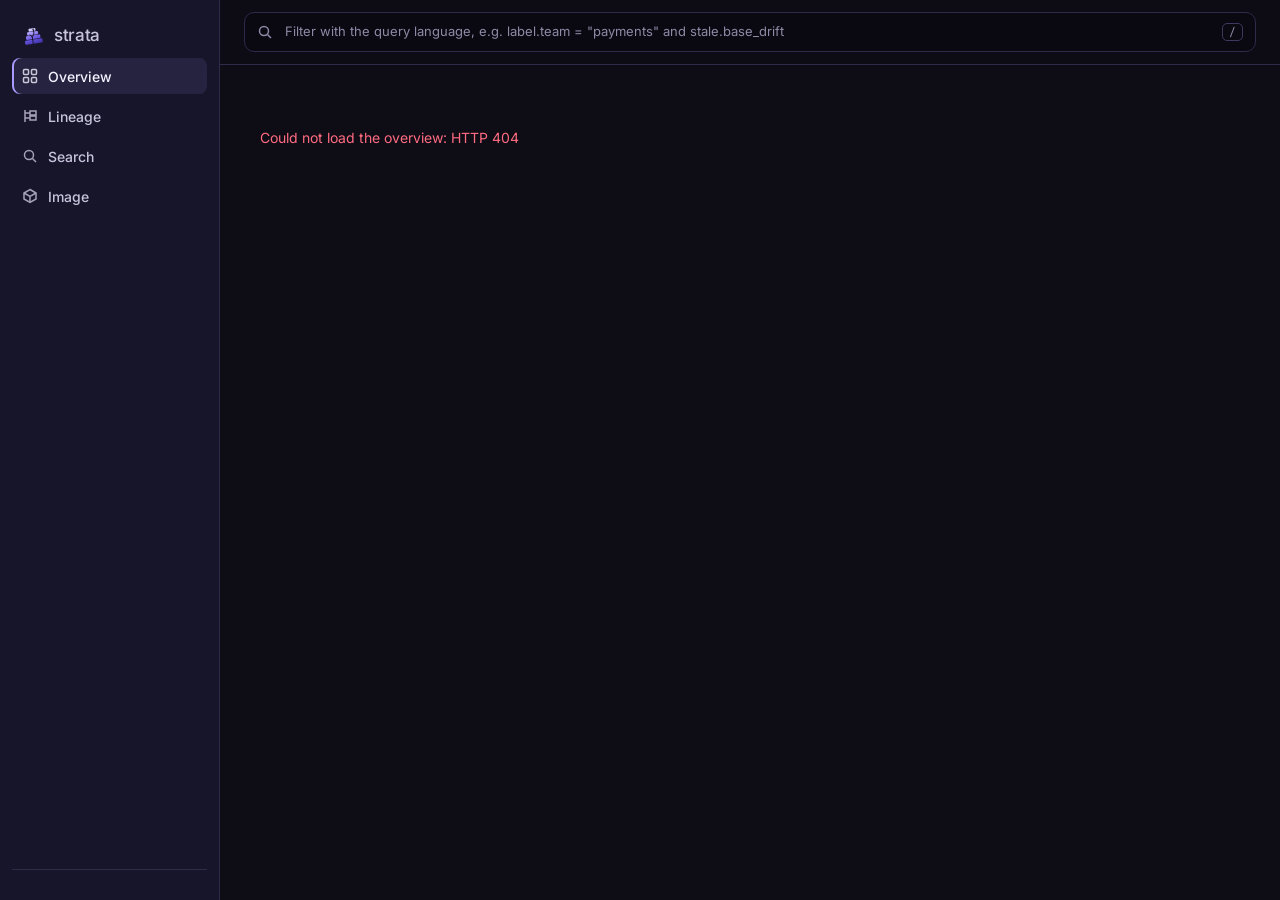
==== internal/web/assets/index.html @ 59643c89 "feat(ui): serve a web UI built for registries with millions of images strata serve now serves a web " ====
<!doctype html>
<html lang="en">
<head>
<meta charset="utf-8">
<meta name="viewport" content="width=device-width, initial-scale=1, viewport-fit=cover">
<title>strata</title>
<link rel="icon" href="logo.svg" type="image/svg+xml">
<link rel="stylesheet" href="app.css">
</head>
<body>
<div class="shell">
  <nav class="rail" aria-label="Views">
    <a class="logo" href="#overview"><img src="logo.svg" alt="" width="22" height="22">strata</a>
    <a href="#overview" data-view="overview"><svg viewBox="0 0 16 16" fill="none" stroke="currentColor" stroke-width="1.5" aria-hidden="true"><rect x="1.5" y="1.5" width="5" height="5" rx="1"/><rect x="9.5" y="1.5" width="5" height="5" rx="1"/><rect x="1.5" y="9.5" width="5" height="5" rx="1"/><rect x="9.5" y="9.5" width="5" height="5" rx="1"/></svg>Overview</a>
    <a href="#lineage" data-view="lineage"><svg viewBox="0 0 16 16" fill="none" stroke="currentColor" stroke-width="1.5" aria-hidden="true"><path d="M3 2v12M3 5h5M3 10h5M8 3h6v4H8zM8 8h6v4H8z"/></svg>Lineage</a>
    <a href="#search" data-view="search"><svg viewBox="0 0 16 16" fill="none" stroke="currentColor" stroke-width="1.5" aria-hidden="true"><circle cx="7" cy="7" r="4.5"/><path d="M10.5 10.5 14 14"/></svg>Search</a>
    <a href="#image" data-view="image"><svg viewBox="0 0 16 16" fill="none" stroke="currentColor" stroke-width="1.5" aria-hidden="true"><path d="M8 1.5 14 5v6l-6 3.5L2 11V5z"/><path d="M2 5l6 3.5L14 5M8 8.5V14.5"/></svg>Image</a>
    <div class="foot" id="foot"></div>
  </nav>
  <div class="main">
    <form class="top" id="qform" role="search">
      <label class="query" for="q">
        <svg width="16" height="16" viewBox="0 0 16 16" fill="none" stroke="currentColor" stroke-width="1.5" aria-hidden="true"><circle cx="7" cy="7" r="4.5"/><path d="M10.5 10.5 14 14"/></svg>
        <input id="q" type="search" autocomplete="off" spellcheck="false" placeholder='Filter with the query language, e.g. label.team = "payments" and stale.base_drift' aria-label="Query">
        <span class="kbd" aria-hidden="true">/</span>
      </label>
    </form>
    <section class="view" id="v-overview" hidden></section>
    <section class="view" id="v-lineage" hidden></section>
    <section class="view" id="v-search" hidden></section>
    <section class="view" id="v-image" hidden></section>
  </div>
</div>
<div class="tip" id="tip" hidden></div>
<div class="toast" id="toast" role="alert" hidden></div>
<script src="app.js"></script>
</body>
</html>
---- internal/web/assets/app.css ----
@font-face { font-family: Inter; src: url(fonts/Inter-Variable.woff2) format("woff2"); font-weight: 100 900; font-display: swap; }
@font-face { font-family: "JetBrains Mono"; src: url(fonts/JetBrainsMono-Variable.woff2) format("woff2"); font-weight: 100 800; font-display: swap; }

/* Layout: app shell. A slim rail of views on the left, a sticky toolbar,
   and one working surface per view. Everything aggregates first and
   drills down on demand, so no view ever draws a million marks. */
:root {
  color-scheme: dark;
  --ink: #0e0d16; --ink-2: #17152a; --ink-3: #221f3a; --ink-4: #0a0912; --line: #2e2a4a; --line-2: #3d3860;
  --brand: #a99bff; --brand-2: #d6cfff; --brand-3: #5b47d6; --brand-wash: rgba(169,155,255,.10);
  --cream: #f4f1ff; --mist: #c9c4dd; --dim: #8e8aa6;
  --fresh: #5fd39a; --drifting: #e8c84a; --stale: #f08a5d; --abandoned: #a3a3ad; --conflict: #ff6b81;
  --sans: Inter, ui-sans-serif, system-ui, -apple-system, "Segoe UI", sans-serif;
  --mono: "JetBrains Mono", ui-monospace, SFMono-Regular, Menlo, Consolas, monospace;
  --row: 40px;
}
* { box-sizing: border-box; }
html, body { height: 100%; }
body { margin: 0; background: var(--ink); color: var(--mist); font: 14px/1.5 var(--sans); -webkit-font-smoothing: antialiased; }
body::before { content: ""; position: fixed; inset: 0 0 auto; height: env(safe-area-inset-top, 0px); z-index: 50; background: var(--ink-2); }
button, input { font: inherit; color: inherit; }
:focus-visible { outline: 2px solid var(--brand); outline-offset: 2px; }
.num { font-variant-numeric: tabular-nums; }
.mono { font-family: var(--mono); font-size: 12.5px; }

.shell { display: grid; grid-template-columns: 220px minmax(0, 1fr); min-height: 100%; }
nav.rail { position: sticky; top: env(safe-area-inset-top, 0px); height: calc(100vh - env(safe-area-inset-top, 0px)); display: flex; flex-direction: column; gap: 4px; padding: 18px 12px; padding-left: max(12px, env(safe-area-inset-left, 0px)); background: var(--ink-2); border-right: 1px solid var(--line); }
.logo { display: flex; align-items: center; gap: 10px; padding: 4px 10px 18px; color: var(--cream); font-weight: 800; letter-spacing: -0.02em; font-size: 17px; }
.logo svg { flex: none; }
.rail a { display: flex; align-items: center; gap: 10px; height: 36px; padding: 0 10px; border-radius: 8px; color: var(--mist); text-decoration: none; font-weight: 500; }
.rail a:hover { background: var(--ink-3); color: var(--cream); }
.rail a[aria-current="page"] { background: var(--brand-wash); color: var(--cream); box-shadow: inset 2px 0 0 var(--brand); }
.rail a svg { width: 16px; height: 16px; flex: none; opacity: .8; }
.rail .foot { margin-top: auto; padding: 12px 10px 0; border-top: 1px solid var(--line); font-size: 12px; color: var(--dim); }
.rail .foot b { display: block; color: var(--mist); font-weight: 500; font-family: var(--mono); font-size: 11.5px; word-break: break-all; }

.main { min-width: 0; display: flex; flex-direction: column; }
.top { position: sticky; top: env(safe-area-inset-top, 0px); z-index: 20; display: flex; align-items: center; gap: 12px; padding-block: 12px; padding-left: max(24px, env(safe-area-inset-left, 0px)); padding-right: max(24px, env(safe-area-inset-right, 0px)); background: rgba(14,13,22,.92); backdrop-filter: blur(8px); border-bottom: 1px solid var(--line); }
.query { flex: 1; min-width: 0; display: flex; align-items: center; gap: 10px; height: 40px; padding: 0 12px; background: var(--ink-4); border: 1px solid var(--line); border-radius: 10px; }
.query:focus-within { border-color: var(--brand-3); box-shadow: 0 0 0 3px rgba(91,71,214,.25); }
.query svg { flex: none; color: var(--dim); }
.query input { flex: 1; min-width: 0; border: 0; background: transparent; outline: none; font-family: var(--mono); font-size: 13px; color: var(--cream); }
.query input::placeholder { color: var(--dim); font-family: var(--sans); }
.kbd { font: 11px var(--mono); color: var(--dim); border: 1px solid var(--line-2); border-radius: 5px; padding: 1px 6px; }

.view { padding-block: 24px 48px; padding-left: max(24px, env(safe-area-inset-left, 0px)); padding-right: max(24px, env(safe-area-inset-right, 0px)); display: grid; gap: 20px; align-content: start; }
.view[hidden] { display: none !important; }
.head { display: flex; align-items: flex-end; justify-content: space-between; gap: 16px; flex-wrap: wrap; }
h1 { margin: 0; font-size: 24px; line-height: 1.2; letter-spacing: -0.02em; color: var(--cream); font-weight: 750; text-wrap: balance; }
h2 { margin: 0; font-size: 13px; letter-spacing: .06em; text-transform: uppercase; color: var(--dim); font-weight: 700; }
.sub { margin: 4px 0 0; color: var(--dim); max-width: 70ch; }
.cmd { display: inline-flex; align-items: center; gap: 8px; max-width: 100%; padding: 6px 8px 6px 12px; border: 1px solid var(--line); border-radius: 8px; background: var(--ink-4); font: 12px var(--mono); color: var(--mist); }
.cmd span { overflow: hidden; text-overflow: ellipsis; white-space: nowrap; min-width: 0; }
.cmd span::before { content: "$ "; color: var(--brand); }
.cmd button { flex: none; border: 1px solid var(--line-2); background: var(--ink-3); border-radius: 6px; padding: 2px 8px; font-size: 11px; cursor: pointer; color: var(--mist); }
.cmd button:hover { color: var(--cream); }

.panel { background: var(--ink-2); border: 1px solid var(--line); border-radius: 12px; min-width: 0; }
.panel > header { display: flex; align-items: center; justify-content: space-between; gap: 12px; padding: 14px 16px; border-bottom: 1px solid var(--line); }
.panel .body { padding: 16px; }

/* KPIs */
.kpis { display: grid; grid-template-columns: repeat(5, minmax(0, 1fr)); gap: 1px; background: var(--line); border: 1px solid var(--line); border-radius: 12px; overflow: hidden; }
.kpi { background: var(--ink-2); padding: 14px 16px; min-width: 0; }
.kpi .k { font-size: 12px; color: var(--dim); }
.kpi .v { margin-top: 2px; font-size: 24px; font-weight: 700; color: var(--cream); letter-spacing: -0.02em; }
.kpi .d { font-size: 12px; color: var(--dim); }
.kpi .d b { font-weight: 600; }
.up { color: var(--stale); } .down { color: var(--fresh); }

/* verdict mix */
.mix { display: flex; height: 10px; border-radius: 5px; overflow: hidden; background: var(--ink-3); }
.mix i { display: block; height: 100%; }
.mixbig { height: 14px; border-radius: 7px; }
.legend { display: flex; gap: 16px; flex-wrap: wrap; margin-top: 10px; font-size: 12.5px; }
.legend span { display: inline-flex; align-items: center; gap: 6px; }
.dot { width: 8px; height: 8px; border-radius: 50%; display: inline-block; flex: none; }

.grid2 { display: grid; grid-template-columns: minmax(0, 1.35fr) minmax(0, 1fr); gap: 20px; }
.bars { display: grid; gap: 10px; }
.bar { display: grid; grid-template-columns: minmax(0, 1fr) auto; gap: 4px 12px; align-items: center; cursor: pointer; padding: 6px 8px; margin: -6px -8px; border-radius: 8px; }
.bar:hover { background: var(--ink-3); }
.bar .n { display: flex; align-items: center; gap: 8px; min-width: 0; color: var(--cream); font-weight: 500; }
.bar .n em { font-style: normal; min-width: 0; overflow: hidden; text-overflow: ellipsis; white-space: nowrap; }
.bar .n .kind { flex: none; }
.bar .c { color: var(--dim); font-size: 12.5px; }
.bar .mix { grid-column: 1 / -1; height: 6px; }

.changes { list-style: none; margin: 0; padding: 0; display: grid; }
.changes li { display: grid; grid-template-columns: 72px minmax(0, 1fr); gap: 12px; padding: 10px 0; border-top: 1px solid var(--line); font-size: 13px; }
.changes li:first-child { border-top: 0; padding-top: 0; }
.changes .when { color: var(--dim); font-family: var(--mono); font-size: 12px; }
.changes b { color: var(--cream); font-weight: 600; }

/* icicle */
.ice { position: relative; }
.ice canvas { width: 100%; display: block; border-radius: 8px; cursor: pointer; }
.cols { display: grid; gap: 4px; margin-bottom: 8px; font-size: 11px; letter-spacing: .06em; text-transform: uppercase; color: var(--dim); font-weight: 700; }
.tip { position: fixed; z-index: 60; pointer-events: none; background: var(--ink-2); border: 1px solid var(--line-2); border-radius: 10px; padding: 10px 12px; font-size: 12.5px; color: var(--mist); box-shadow: 0 12px 32px rgba(0,0,0,.45); max-width: 340px; }
.tip b { display: block; color: var(--cream); font-size: 13px; margin-bottom: 4px; word-break: break-word; }
.tip .mix { margin-top: 8px; height: 6px; }

/* outline */
.crumbs { display: flex; align-items: center; gap: 6px; flex-wrap: wrap; font-size: 13px; color: var(--dim); }
.crumbs button { border: 0; background: none; color: var(--brand); cursor: pointer; padding: 0; }
.crumbs button:hover { text-decoration: underline; }
.toolbar { display: flex; gap: 8px; align-items: center; flex-wrap: wrap; }
.seg { display: inline-flex; border: 1px solid var(--line); border-radius: 8px; overflow: hidden; }
.seg button { border: 0; background: var(--ink-4); color: var(--mist); padding: 6px 12px; font-size: 12.5px; cursor: pointer; }
.seg button + button { border-left: 1px solid var(--line); }
.seg button[aria-pressed="true"] { background: var(--brand-wash); color: var(--cream); }
.outline { overflow-x: auto; }
.otable { min-width: 760px; }
.ohead, .orow { display: grid; grid-template-columns: minmax(280px, 1fr) 96px 180px 64px 72px 84px; align-items: center; gap: 12px; padding: 0 16px; }
.ohead { height: 36px; font-size: 11px; letter-spacing: .06em; text-transform: uppercase; color: var(--dim); font-weight: 700; border-bottom: 1px solid var(--line); }
.ohead .r, .orow .r { text-align: right; }
.vp { position: relative; height: 560px; overflow-y: auto; overscroll-behavior: contain; }
.orow { position: absolute; left: 0; right: 0; height: var(--row); border-bottom: 1px solid rgba(46,42,74,.6); cursor: default; }
.orow:hover { background: var(--ink-3); }
.orow.sel { background: var(--brand-wash); }
.name { display: flex; align-items: center; gap: 6px; min-width: 0; height: 100%; }
.indent { flex: none; height: 100%; display: flex; }
.indent i { width: 18px; height: 100%; border-left: 1px solid var(--line); margin-left: 8px; display: block; }
.indent i:first-child { margin-left: 0; }
.tw { flex: none; width: 22px; height: 22px; border-radius: 6px; border: 0; background: none; color: var(--dim); cursor: pointer; display: grid; place-items: center; padding: 0; }
.tw:hover { background: var(--line); color: var(--cream); }
.tw svg { transition: transform .15s; }
.tw[aria-expanded="true"] svg { transform: rotate(90deg); }
.tw.leaf { visibility: hidden; }
.label { min-width: 0; overflow: hidden; text-overflow: ellipsis; white-space: nowrap; color: var(--cream); }
.label .t { color: var(--dim); }
.label button { border: 0; background: none; padding: 0; color: inherit; cursor: pointer; font: inherit; text-align: left; max-width: 100%; overflow: hidden; text-overflow: ellipsis; white-space: nowrap; }
.label button:hover { color: var(--brand-2); text-decoration: underline; text-underline-offset: 3px; }
.kind { flex: none; font-size: 10.5px; letter-spacing: .04em; text-transform: uppercase; padding: 1px 6px; border-radius: 4px; border: 1px solid var(--line-2); color: var(--dim); }
.kind.ext { color: var(--brand); border-color: rgba(169,155,255,.4); }
.kind.eol { color: var(--stale); border-color: rgba(240,138,93,.45); }
.kind.ph { border-style: dashed; }
.kind.prev { color: var(--drifting); border-color: rgba(232,200,74,.4); }
.cnt { color: var(--cream); }
.pct { color: var(--dim); font-size: 12.5px; }
.pct.hot { color: var(--stale); font-weight: 600; }
.drift { font-size: 12.5px; color: var(--dim); }
.drift.bad { color: var(--drifting); }
.more { position: absolute; left: 0; right: 0; height: var(--row); display: flex; align-items: center; padding: 0 16px; gap: 10px; border-bottom: 1px solid rgba(46,42,74,.6); }
.more button { border: 1px dashed var(--line-2); background: none; color: var(--brand); border-radius: 6px; padding: 3px 10px; font-size: 12.5px; cursor: pointer; }
.more button:hover { border-style: solid; }
.skel { height: 10px; border-radius: 5px; background: linear-gradient(90deg, var(--ink-3), var(--line), var(--ink-3)); background-size: 200% 100%; animation: sh 1.1s infinite linear; }
@keyframes sh { to { background-position: -200% 0; } }

/* search */
.searchgrid { display: grid; grid-template-columns: 240px minmax(0, 1fr); gap: 20px; align-items: start; }
.facets { display: grid; gap: 18px; position: sticky; top: calc(env(safe-area-inset-top, 0px) + 80px); }
.facet h3 { margin: 0 0 6px; font-size: 11px; letter-spacing: .06em; text-transform: uppercase; color: var(--dim); font-weight: 700; }
.fv { display: grid; grid-template-columns: 16px minmax(0, 1fr) auto; align-items: center; gap: 8px; width: 100%; border: 0; background: none; padding: 4px 6px; margin: 0 -6px; border-radius: 6px; cursor: pointer; text-align: left; color: var(--mist); font-size: 13px; }
.fv:hover { background: var(--ink-3); }
.fv .box { width: 14px; height: 14px; border-radius: 4px; border: 1px solid var(--line-2); display: grid; place-items: center; }
.fv[aria-pressed="true"] .box { background: var(--brand-3); border-color: var(--brand-3); }
.fv[aria-pressed="true"] .box::after { content: ""; width: 7px; height: 4px; border-left: 2px solid #fff; border-bottom: 2px solid #fff; transform: rotate(-45deg) translate(1px, -1px); }
.fv .l { overflow: hidden; text-overflow: ellipsis; white-space: nowrap; }
.fv .c { color: var(--dim); font-size: 12px; }
.fv .fbar { grid-column: 2 / -1; height: 3px; border-radius: 2px; background: var(--ink-3); overflow: hidden; margin-top: -2px; }
.fv .fbar i { display: block; height: 100%; background: var(--line-2); }
.chips { display: flex; gap: 6px; flex-wrap: wrap; }
.chip { border: 1px solid var(--line); background: var(--ink-4); color: var(--mist); border-radius: 999px; padding: 4px 10px; font: 12px var(--mono); cursor: pointer; }
.chip:hover { border-color: var(--brand-3); color: var(--cream); }
.rtable { overflow-x: auto; }
table { width: 100%; border-collapse: collapse; min-width: 720px; }
th { text-align: left; font-size: 11px; letter-spacing: .06em; text-transform: uppercase; color: var(--dim); font-weight: 700; padding: 10px 12px; border-bottom: 1px solid var(--line); white-space: nowrap; }
td { padding: 9px 12px; border-bottom: 1px solid rgba(46,42,74,.6); white-space: nowrap; font-size: 13px; }
tbody tr { cursor: pointer; }
tbody tr:hover td { background: var(--ink-3); }
td.r, th.r { text-align: right; }
.pill { display: inline-flex; align-items: center; gap: 6px; font-size: 12px; font-weight: 600; padding: 2px 9px 2px 7px; border-radius: 999px; background: var(--ink-4); border: 1px solid var(--line); color: var(--cream); }
.pager { display: flex; align-items: center; justify-content: space-between; gap: 12px; padding: 12px 16px; font-size: 13px; color: var(--dim); flex-wrap: wrap; }
.pager button { border: 1px solid var(--line); background: var(--ink-4); color: var(--mist); border-radius: 8px; padding: 5px 12px; cursor: pointer; }
.pager button:disabled { opacity: .4; cursor: default; }

/* image page */
.imghead { display: flex; gap: 16px; align-items: flex-start; justify-content: space-between; flex-wrap: wrap; }
.digest { font: 12.5px var(--mono); color: var(--dim); word-break: break-all; margin-top: 6px; }
.reasons { list-style: none; margin: 0; padding: 0; display: grid; gap: 8px; }
.reasons li { display: grid; grid-template-columns: 10px minmax(0, 1fr); gap: 10px; align-items: baseline; }
.reasons li .dot { transform: translateY(-1px); }
.chain { overflow-x: auto; padding-bottom: 4px; }
.chain svg { display: block; }
.kv { display: grid; grid-template-columns: 140px minmax(0, 1fr); gap: 6px 16px; font-size: 13px; margin: 0; }
.kv dt { color: var(--dim); }
.kv dd { margin: 0; color: var(--mist); word-break: break-word; }
table.layers { min-width: 0; }
.layers td:nth-child(3) { white-space: normal; color: var(--dim); font-family: var(--mono); font-size: 12px; }
td.trunc { max-width: 220px; overflow: hidden; text-overflow: ellipsis; }
.find { display: grid; gap: 8px; }
.find div { display: flex; gap: 10px; align-items: baseline; font-size: 13px; }
.find div::before { content: "!"; flex: none; width: 18px; height: 18px; border-radius: 50%; display: grid; place-items: center; font-weight: 800; font-size: 11px; color: var(--ink); background: var(--stale); }

@media (max-width: 1100px) {
  .kpis { grid-template-columns: repeat(3, minmax(0, 1fr)); }
  .kpi:last-child { grid-column: span 2; }
  .grid2 { grid-template-columns: minmax(0, 1fr); }
}
@media (max-width: 860px) {
  .shell { grid-template-columns: minmax(0, 1fr); }
  nav.rail { position: sticky; top: env(safe-area-inset-top, 0px); z-index: 30; height: auto; flex-direction: row; align-items: center; overflow-x: auto; padding: 8px max(16px, env(safe-area-inset-right, 0px)) 8px max(16px, env(safe-area-inset-left, 0px)); border-right: 0; border-bottom: 1px solid var(--line); }
  .logo { padding: 0 8px 0 0; font-size: 15px; }
  .rail a { flex: none; height: 32px; }
  .rail a[aria-current="page"] { box-shadow: inset 0 -2px 0 var(--brand); }
  .rail .foot { display: none; }
  .top { top: calc(env(safe-area-inset-top, 0px) + 49px); padding-left: max(16px, env(safe-area-inset-left, 0px)); padding-right: max(16px, env(safe-area-inset-right, 0px)); flex-wrap: wrap; }
  .view { padding-left: max(16px, env(safe-area-inset-left, 0px)); padding-right: max(16px, env(safe-area-inset-right, 0px)); }
  .kpis { grid-template-columns: repeat(2, minmax(0, 1fr)); }
  .kpi:last-child { grid-column: 1 / -1; }
  .query { flex-basis: 100%; }
  .searchgrid { grid-template-columns: minmax(0, 1fr); }
  .facets { position: static; grid-template-columns: repeat(2, minmax(0, 1fr)); }
  .kv { grid-template-columns: 110px minmax(0, 1fr); }
  .vp { height: 62vh; }
}
@media (prefers-reduced-motion: reduce) { * { animation: none !important; transition: none !important; } }

/* additions for the live UI */
.logo { text-decoration: none; }
.logo img { flex: none; }
.loading { color: var(--dim); padding: 24px 16px; }
.err { color: var(--conflict); }
.empty-state { color: var(--dim); padding: 28px 16px; text-align: center; }
.toast { position: fixed; z-index: 70; right: max(16px, env(safe-area-inset-right, 0px)); bottom: max(16px, env(safe-area-inset-bottom, 0px)); max-width: 420px; background: var(--ink-2); border: 1px solid var(--conflict); color: var(--cream); padding: 10px 14px; border-radius: 10px; font-size: 13px; box-shadow: 0 12px 32px rgba(0,0,0,.45); }
.qerr { margin: 0; color: var(--conflict); font: 12.5px var(--mono); }
.linkish { border: 0; background: none; padding: 0; color: var(--brand); cursor: pointer; font: inherit; }
.linkish:hover { text-decoration: underline; }
.trunc { max-width: 240px; overflow: hidden; text-overflow: ellipsis; }
table.layers { min-width: 0; }
.layers td:nth-child(3) { white-space: normal; color: var(--dim); font-family: var(--mono); font-size: 12px; }
.kpi .v small { font-size: 14px; color: var(--dim); font-weight: 500; }
.head > * { min-width: 0; max-width: 100%; }
.cmd { min-width: 0; }
.view { grid-template-columns: minmax(0, 1fr); }
#searchcmd, #lincmd { display: block; min-width: 0; max-width: 100%; }
.kv dt { overflow-wrap: anywhere; }
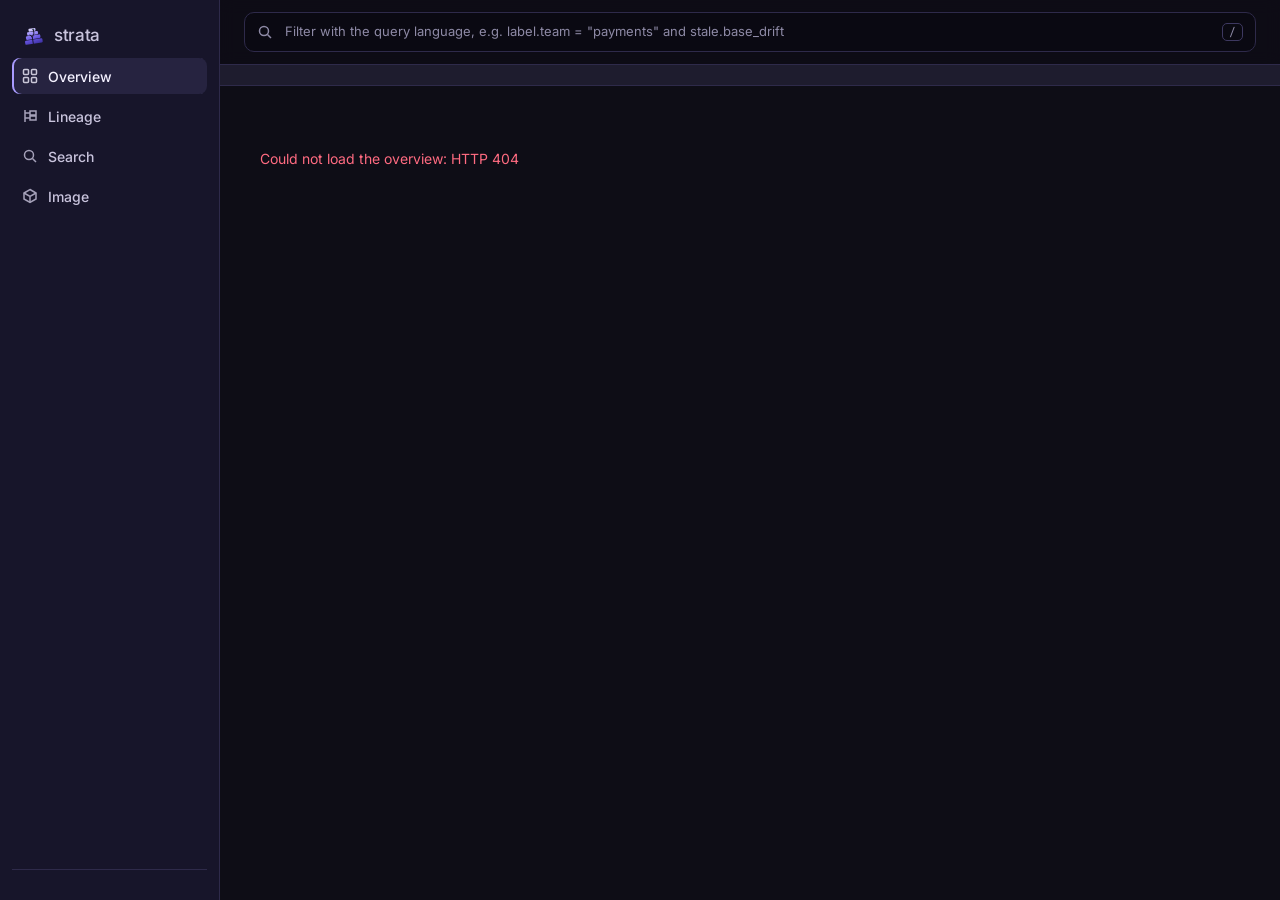
==== commit 0ef1d7e9: "feat(serve): index in the background with the UI live, plus scaling guide strata serve --reindex-eve" ====
--- a/internal/web/assets/index.html
+++ b/internal/web/assets/index.html
@@ -25,6 +25,7 @@
         <span class="kbd" aria-hidden="true">/</span>
       </label>
     </form>
+    <div class="indexing" id="indexing" role="status" aria-live="polite" hidden></div>
     <section class="view" id="v-overview" hidden></section>
     <section class="view" id="v-lineage" hidden></section>
     <section class="view" id="v-search" hidden></section>
--- a/internal/web/assets/app.css
+++ b/internal/web/assets/app.css
@@ -224,6 +224,14 @@
 .err { color: var(--conflict); }
 .empty-state { color: var(--dim); padding: 28px 16px; text-align: center; }
 .toast { position: fixed; z-index: 70; right: max(16px, env(safe-area-inset-right, 0px)); bottom: max(16px, env(safe-area-inset-bottom, 0px)); max-width: 420px; background: var(--ink-2); border: 1px solid var(--conflict); color: var(--cream); padding: 10px 14px; border-radius: 10px; font-size: 13px; box-shadow: 0 12px 32px rgba(0,0,0,.45); }
+.indexing { display: flex; flex-wrap: wrap; align-items: center; gap: 6px 14px; padding: 10px 24px; padding-left: max(24px, env(safe-area-inset-left, 0px)); padding-right: max(24px, env(safe-area-inset-right, 0px)); background: var(--brand-wash); border-bottom: 1px solid var(--line); font-size: 13px; color: var(--mist); }
+.indexing b { color: var(--cream); font-weight: 600; }
+.indexing .ibar { flex: 1 1 120px; max-width: 240px; height: 4px; border-radius: 2px; background: var(--ink-3); overflow: hidden; }
+.indexing .ibar i { display: block; height: 100%; background: var(--brand); transition: width .4s ease; }
+.indexing .when { color: var(--dim); }
+.indexing button { margin-left: auto; height: 28px; padding: 0 12px; border-radius: 7px; border: 1px solid var(--brand-3); background: var(--ink-2); color: var(--cream); cursor: pointer; font-size: 12.5px; }
+.indexing button:hover { background: var(--ink-3); }
+.indexing.err { background: rgba(255,107,129,.08); }
 .qerr { margin: 0; color: var(--conflict); font: 12.5px var(--mono); }
 .linkish { border: 0; background: none; padding: 0; color: var(--brand); cursor: pointer; font: inherit; }
 .linkish:hover { text-decoration: underline; }
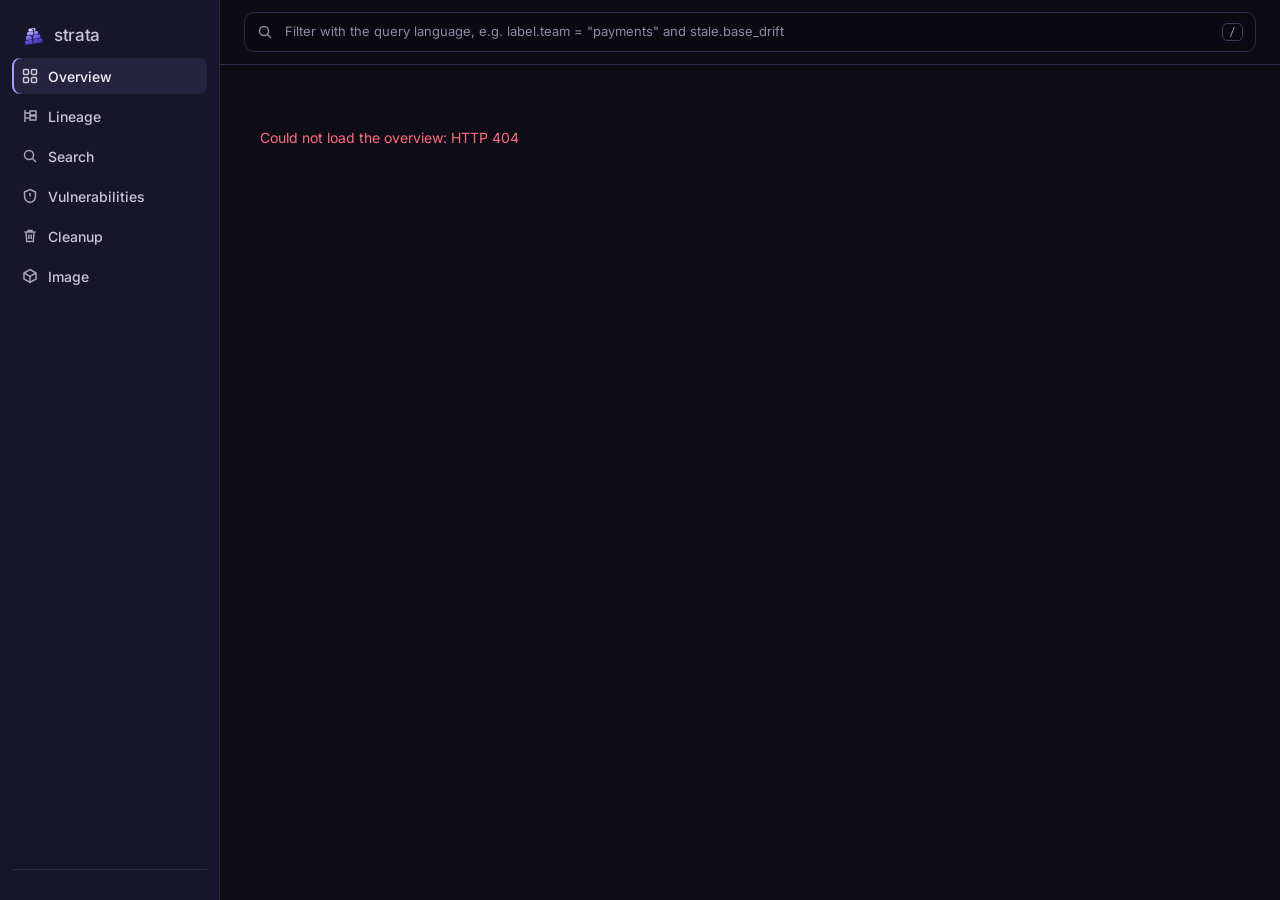
==== commit 59cadbf8: "feat: vulnerability blast radius and cleanup recommendations Vulnerabilities, from the registry's ow" ====
--- a/internal/web/assets/index.html
+++ b/internal/web/assets/index.html
@@ -14,6 +14,8 @@
     <a href="#overview" data-view="overview"><svg viewBox="0 0 16 16" fill="none" stroke="currentColor" stroke-width="1.5" aria-hidden="true"><rect x="1.5" y="1.5" width="5" height="5" rx="1"/><rect x="9.5" y="1.5" width="5" height="5" rx="1"/><rect x="1.5" y="9.5" width="5" height="5" rx="1"/><rect x="9.5" y="9.5" width="5" height="5" rx="1"/></svg>Overview</a>
     <a href="#lineage" data-view="lineage"><svg viewBox="0 0 16 16" fill="none" stroke="currentColor" stroke-width="1.5" aria-hidden="true"><path d="M3 2v12M3 5h5M3 10h5M8 3h6v4H8zM8 8h6v4H8z"/></svg>Lineage</a>
     <a href="#search" data-view="search"><svg viewBox="0 0 16 16" fill="none" stroke="currentColor" stroke-width="1.5" aria-hidden="true"><circle cx="7" cy="7" r="4.5"/><path d="M10.5 10.5 14 14"/></svg>Search</a>
+    <a href="#vulns" data-view="vulns"><svg viewBox="0 0 16 16" fill="none" stroke="currentColor" stroke-width="1.5" aria-hidden="true"><path d="M8 1.5 13.5 4v4c0 3.2-2.3 5.6-5.5 6.5C4.8 13.6 2.5 11.2 2.5 8V4z"/><path d="M8 5v3.5M8 10.8v.2"/></svg>Vulnerabilities</a>
+    <a href="#cleanup" data-view="cleanup"><svg viewBox="0 0 16 16" fill="none" stroke="currentColor" stroke-width="1.5" aria-hidden="true"><path d="M2.5 4h11M6 4V2.5h4V4M4 4l.7 9.5h6.6L12 4M6.8 6.5v4.5M9.2 6.5v4.5"/></svg>Cleanup</a>
     <a href="#image" data-view="image"><svg viewBox="0 0 16 16" fill="none" stroke="currentColor" stroke-width="1.5" aria-hidden="true"><path d="M8 1.5 14 5v6l-6 3.5L2 11V5z"/><path d="M2 5l6 3.5L14 5M8 8.5V14.5"/></svg>Image</a>
     <div class="foot" id="foot"></div>
   </nav>
@@ -29,6 +31,8 @@
     <section class="view" id="v-overview" hidden></section>
     <section class="view" id="v-lineage" hidden></section>
     <section class="view" id="v-search" hidden></section>
+    <section class="view" id="v-vulns" hidden></section>
+    <section class="view" id="v-cleanup" hidden></section>
     <section class="view" id="v-image" hidden></section>
   </div>
 </div>
--- a/internal/web/assets/app.css
+++ b/internal/web/assets/app.css
@@ -224,6 +224,11 @@
 .err { color: var(--conflict); }
 .empty-state { color: var(--dim); padding: 28px 16px; text-align: center; }
 .toast { position: fixed; z-index: 70; right: max(16px, env(safe-area-inset-right, 0px)); bottom: max(16px, env(safe-area-inset-bottom, 0px)); max-width: 420px; background: var(--ink-2); border: 1px solid var(--conflict); color: var(--cream); padding: 10px 14px; border-radius: 10px; font-size: 13px; box-shadow: 0 12px 32px rgba(0,0,0,.45); }
+.pending { margin: 0 0 16px; padding: 12px 16px; border-radius: 10px; border: 1px solid var(--line-2); background: var(--brand-wash); color: var(--mist); font-size: 13.5px; line-height: 1.55; }
+.pending b { color: var(--cream); }
+.pending code { font-family: var(--mono); font-size: 12.5px; color: var(--brand-2); }
+.empty-state .pending { display: inline-block; max-width: 640px; margin: 0; text-align: left; }
+.indexing[hidden] { display: none; }
 .indexing { display: flex; flex-wrap: wrap; align-items: center; gap: 6px 14px; padding: 10px 24px; padding-left: max(24px, env(safe-area-inset-left, 0px)); padding-right: max(24px, env(safe-area-inset-right, 0px)); background: var(--brand-wash); border-bottom: 1px solid var(--line); font-size: 13px; color: var(--mist); }
 .indexing b { color: var(--cream); font-weight: 600; }
 .indexing .ibar { flex: 1 1 120px; max-width: 240px; height: 4px; border-radius: 2px; background: var(--ink-3); overflow: hidden; }
@@ -244,3 +249,8 @@
 .view { grid-template-columns: minmax(0, 1fr); }
 #searchcmd, #lincmd { display: block; min-width: 0; max-width: 100%; }
 .kv dt { overflow-wrap: anywhere; }
+.sev { color: var(--mist); }
+.sev.crit { color: var(--conflict); font-weight: 700; }
+.sev.high { color: var(--stale); font-weight: 600; }
+.chip[aria-pressed="true"] { border-color: var(--brand); color: var(--cream); background: var(--brand-wash); }
+.kpi a.chip { font-family: var(--sans); font-size: 13px; text-decoration: none; }
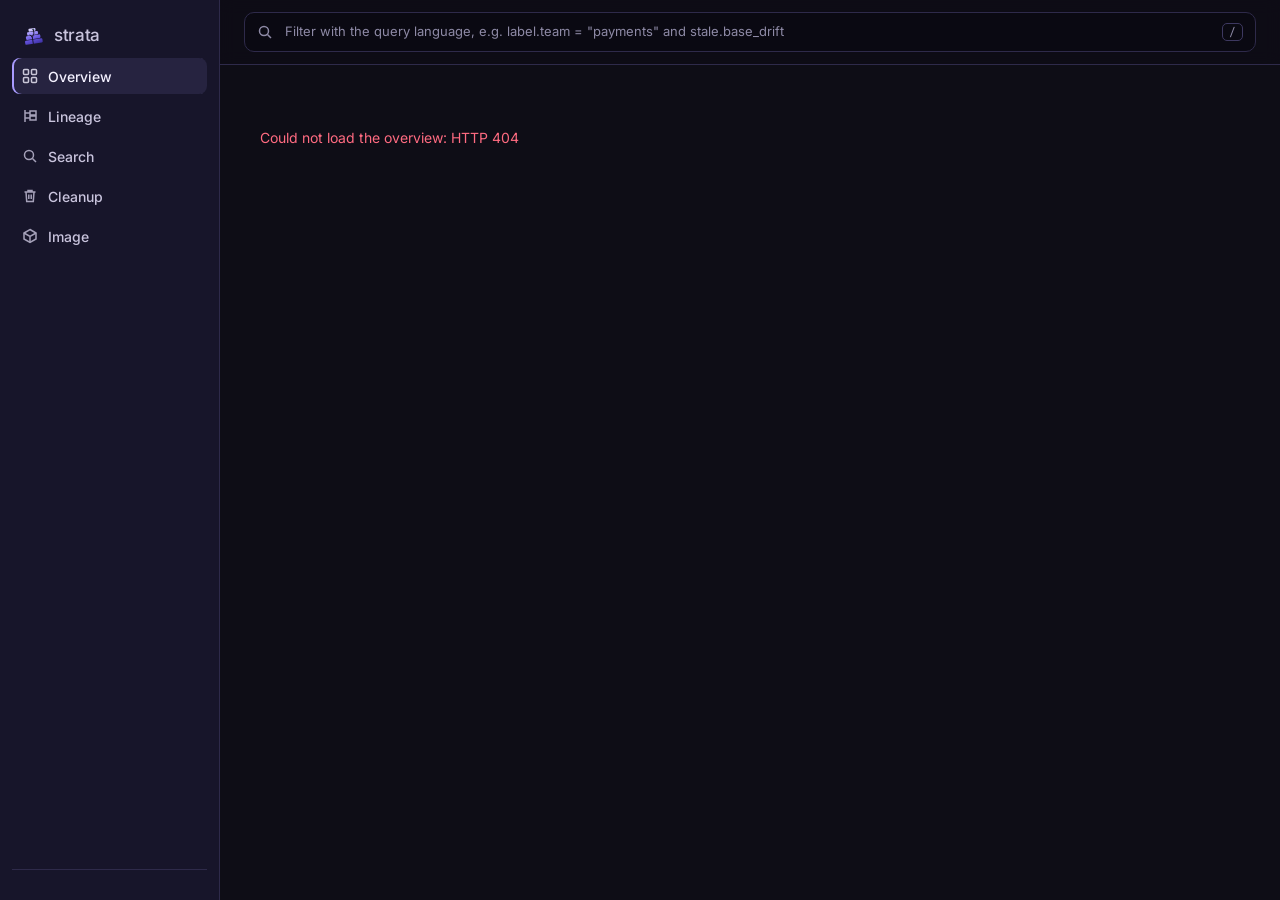
==== commit a2c0187b: "feat: cleanup recommendations and ECR lifecycle policies strata cleanup lists deletion candidates: a" ====
--- a/internal/web/assets/index.html
+++ b/internal/web/assets/index.html
@@ -14,7 +14,6 @@
     <a href="#overview" data-view="overview"><svg viewBox="0 0 16 16" fill="none" stroke="currentColor" stroke-width="1.5" aria-hidden="true"><rect x="1.5" y="1.5" width="5" height="5" rx="1"/><rect x="9.5" y="1.5" width="5" height="5" rx="1"/><rect x="1.5" y="9.5" width="5" height="5" rx="1"/><rect x="9.5" y="9.5" width="5" height="5" rx="1"/></svg>Overview</a>
     <a href="#lineage" data-view="lineage"><svg viewBox="0 0 16 16" fill="none" stroke="currentColor" stroke-width="1.5" aria-hidden="true"><path d="M3 2v12M3 5h5M3 10h5M8 3h6v4H8zM8 8h6v4H8z"/></svg>Lineage</a>
     <a href="#search" data-view="search"><svg viewBox="0 0 16 16" fill="none" stroke="currentColor" stroke-width="1.5" aria-hidden="true"><circle cx="7" cy="7" r="4.5"/><path d="M10.5 10.5 14 14"/></svg>Search</a>
-    <a href="#vulns" data-view="vulns"><svg viewBox="0 0 16 16" fill="none" stroke="currentColor" stroke-width="1.5" aria-hidden="true"><path d="M8 1.5 13.5 4v4c0 3.2-2.3 5.6-5.5 6.5C4.8 13.6 2.5 11.2 2.5 8V4z"/><path d="M8 5v3.5M8 10.8v.2"/></svg>Vulnerabilities</a>
     <a href="#cleanup" data-view="cleanup"><svg viewBox="0 0 16 16" fill="none" stroke="currentColor" stroke-width="1.5" aria-hidden="true"><path d="M2.5 4h11M6 4V2.5h4V4M4 4l.7 9.5h6.6L12 4M6.8 6.5v4.5M9.2 6.5v4.5"/></svg>Cleanup</a>
     <a href="#image" data-view="image"><svg viewBox="0 0 16 16" fill="none" stroke="currentColor" stroke-width="1.5" aria-hidden="true"><path d="M8 1.5 14 5v6l-6 3.5L2 11V5z"/><path d="M2 5l6 3.5L14 5M8 8.5V14.5"/></svg>Image</a>
     <div class="foot" id="foot"></div>
@@ -31,7 +30,6 @@
     <section class="view" id="v-overview" hidden></section>
     <section class="view" id="v-lineage" hidden></section>
     <section class="view" id="v-search" hidden></section>
-    <section class="view" id="v-vulns" hidden></section>
     <section class="view" id="v-cleanup" hidden></section>
     <section class="view" id="v-image" hidden></section>
   </div>
--- a/internal/web/assets/app.css
+++ b/internal/web/assets/app.css
@@ -249,8 +249,5 @@
 .view { grid-template-columns: minmax(0, 1fr); }
 #searchcmd, #lincmd { display: block; min-width: 0; max-width: 100%; }
 .kv dt { overflow-wrap: anywhere; }
-.sev { color: var(--mist); }
-.sev.crit { color: var(--conflict); font-weight: 700; }
-.sev.high { color: var(--stale); font-weight: 600; }
 .chip[aria-pressed="true"] { border-color: var(--brand); color: var(--cream); background: var(--brand-wash); }
 .kpi a.chip { font-family: var(--sans); font-size: 13px; text-decoration: none; }
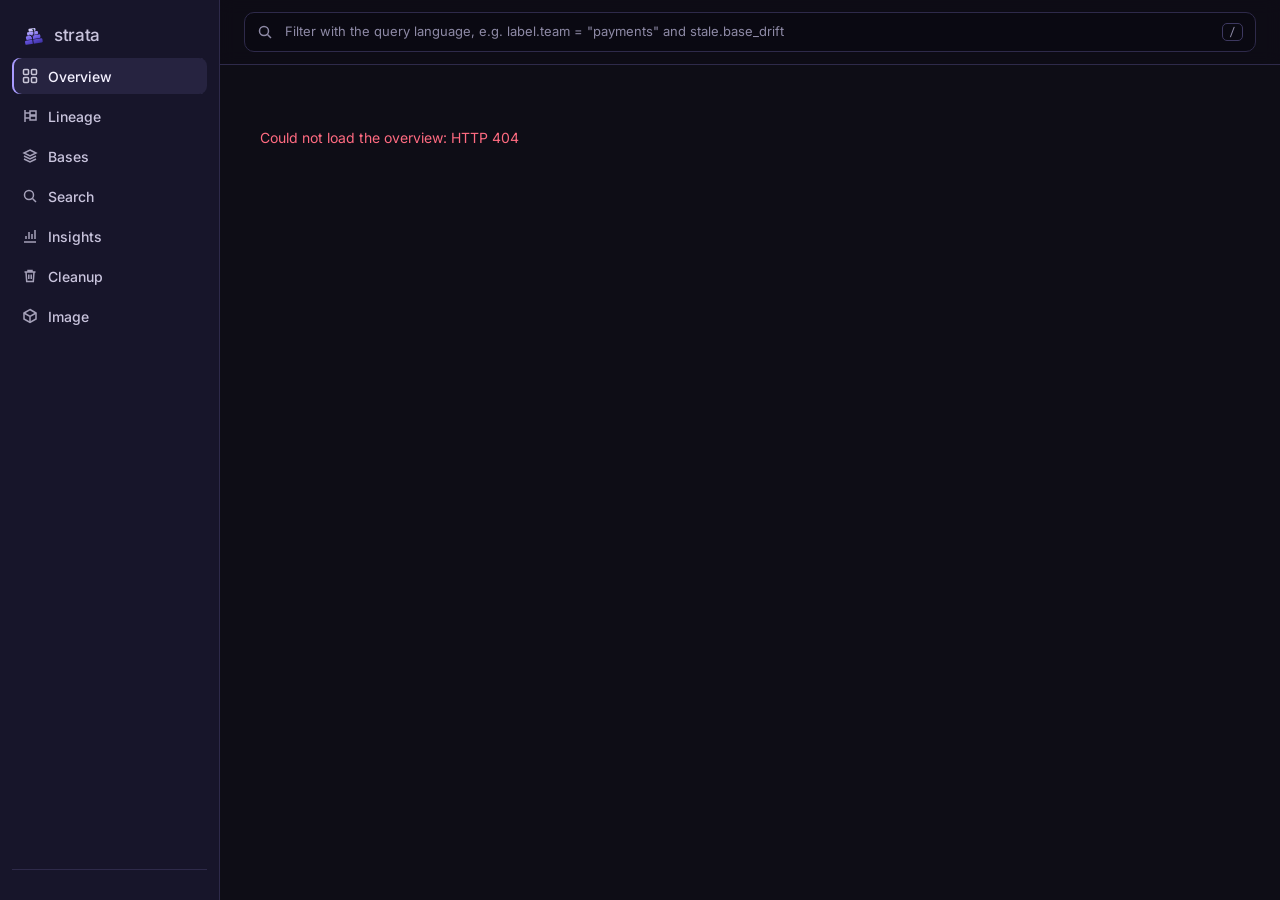
==== commit 7bf64bd2: "feat(ui): charts for bases, storage, activity, age, coverage and layers Add a Bases view (release ad" ====
--- a/internal/web/assets/index.html
+++ b/internal/web/assets/index.html
@@ -13,7 +13,9 @@
     <a class="logo" href="#overview"><img src="logo.svg" alt="" width="22" height="22">strata</a>
     <a href="#overview" data-view="overview"><svg viewBox="0 0 16 16" fill="none" stroke="currentColor" stroke-width="1.5" aria-hidden="true"><rect x="1.5" y="1.5" width="5" height="5" rx="1"/><rect x="9.5" y="1.5" width="5" height="5" rx="1"/><rect x="1.5" y="9.5" width="5" height="5" rx="1"/><rect x="9.5" y="9.5" width="5" height="5" rx="1"/></svg>Overview</a>
     <a href="#lineage" data-view="lineage"><svg viewBox="0 0 16 16" fill="none" stroke="currentColor" stroke-width="1.5" aria-hidden="true"><path d="M3 2v12M3 5h5M3 10h5M8 3h6v4H8zM8 8h6v4H8z"/></svg>Lineage</a>
+    <a href="#bases" data-view="bases"><svg viewBox="0 0 16 16" fill="none" stroke="currentColor" stroke-width="1.5" aria-hidden="true"><path d="M8 2 14 5 8 8 2 5z"/><path d="M2 8l6 3 6-3M2 11l6 3 6-3"/></svg>Bases</a>
     <a href="#search" data-view="search"><svg viewBox="0 0 16 16" fill="none" stroke="currentColor" stroke-width="1.5" aria-hidden="true"><circle cx="7" cy="7" r="4.5"/><path d="M10.5 10.5 14 14"/></svg>Search</a>
+    <a href="#insights" data-view="insights"><svg viewBox="0 0 16 16" fill="none" stroke="currentColor" stroke-width="1.5" aria-hidden="true"><path d="M2 14h12M4 11V8M7 11V4M10 11V6M13 11V2"/></svg>Insights</a>
     <a href="#cleanup" data-view="cleanup"><svg viewBox="0 0 16 16" fill="none" stroke="currentColor" stroke-width="1.5" aria-hidden="true"><path d="M2.5 4h11M6 4V2.5h4V4M4 4l.7 9.5h6.6L12 4M6.8 6.5v4.5M9.2 6.5v4.5"/></svg>Cleanup</a>
     <a href="#image" data-view="image"><svg viewBox="0 0 16 16" fill="none" stroke="currentColor" stroke-width="1.5" aria-hidden="true"><path d="M8 1.5 14 5v6l-6 3.5L2 11V5z"/><path d="M2 5l6 3.5L14 5M8 8.5V14.5"/></svg>Image</a>
     <div class="foot" id="foot"></div>
@@ -29,7 +31,9 @@
     <div class="indexing" id="indexing" role="status" aria-live="polite" hidden></div>
     <section class="view" id="v-overview" hidden></section>
     <section class="view" id="v-lineage" hidden></section>
+    <section class="view" id="v-bases" hidden></section>
     <section class="view" id="v-search" hidden></section>
+    <section class="view" id="v-insights" hidden></section>
     <section class="view" id="v-cleanup" hidden></section>
     <section class="view" id="v-image" hidden></section>
   </div>
--- a/internal/web/assets/app.css
+++ b/internal/web/assets/app.css
@@ -251,3 +251,41 @@
 .kv dt { overflow-wrap: anywhere; }
 .chip[aria-pressed="true"] { border-color: var(--brand); color: var(--cream); background: var(--brand-wash); }
 .kpi a.chip { font-family: var(--sans); font-size: 13px; text-decoration: none; }
+
+/* charts */
+.chartbox { overflow-x: auto; }
+svg.chart { display: block; width: 100%; height: auto; overflow: visible; }
+svg.chart text { font-family: var(--sans); }
+svg.chart .ax { fill: var(--dim); font-size: 11px; font-variant-numeric: tabular-nums; }
+svg.chart .lb { fill: var(--mist); font-size: 12px; }
+svg.chart .gl { stroke: var(--line); stroke-width: 1; }
+svg.chart .bl { stroke: var(--line-2); stroke-width: 1; }
+svg.chart .col line { stroke: var(--cream); stroke-opacity: 0; }
+svg.chart .col:hover line { stroke-opacity: .35; }
+svg.chart .hit { cursor: pointer; }
+svg.chart .hit:hover { opacity: .82; }
+svg.chart.cal { max-width: none; }
+svg.chart.spark { width: 92px; flex: none; }
+svg.chart.tmap .tm:hover rect { fill-opacity: 1; }
+svg.chart .tmt { fill: #0e0d16; font-size: 12px; font-weight: 600; pointer-events: none; }
+svg.chart .tms { fill: #0e0d16; font-size: 11px; pointer-events: none; }
+.legend .sq { border-radius: 3px; }
+.kpi .trend { margin-top: 8px; }
+.rels { display: grid; gap: 2px; margin-top: 4px; }
+.rel { display: grid; grid-template-columns: minmax(120px, 220px) minmax(0, 1fr) minmax(110px, auto); gap: 14px; align-items: center; padding: 7px 8px; margin: 0 -8px; border: 0; border-radius: 8px; background: transparent; text-align: left; cursor: pointer; color: inherit; }
+.rel:hover { background: var(--ink-3); }
+.rel .rn { display: grid; min-width: 0; }
+.rel .rn b { color: var(--cream); font-weight: 600; overflow: hidden; text-overflow: ellipsis; white-space: nowrap; }
+.rel .rn span { color: var(--dim); font-size: 11.5px; overflow: hidden; text-overflow: ellipsis; white-space: nowrap; }
+.rel .track { height: 16px; border-radius: 4px; background: var(--ink-4); overflow: hidden; }
+.rel .track i { display: block; height: 100%; border-radius: 4px; }
+.rel .c { color: var(--mist); font-size: 12.5px; text-align: right; }
+.cov { display: grid; gap: 14px; margin-top: 4px; }
+.covhead { display: flex; justify-content: space-between; gap: 12px; flex-wrap: wrap; margin-bottom: 6px; }
+.covhead b { color: var(--cream); font-weight: 600; min-width: 0; overflow-wrap: anywhere; }
+.covbar { display: flex; gap: 2px; height: 16px; }
+.covbar i { display: block; height: 100%; min-width: 3px; border-radius: 4px; }
+@media (max-width: 640px) {
+  .rel { grid-template-columns: minmax(0, 1fr) auto; }
+  .rel .track { grid-column: 1 / -1; grid-row: 2; }
+}
